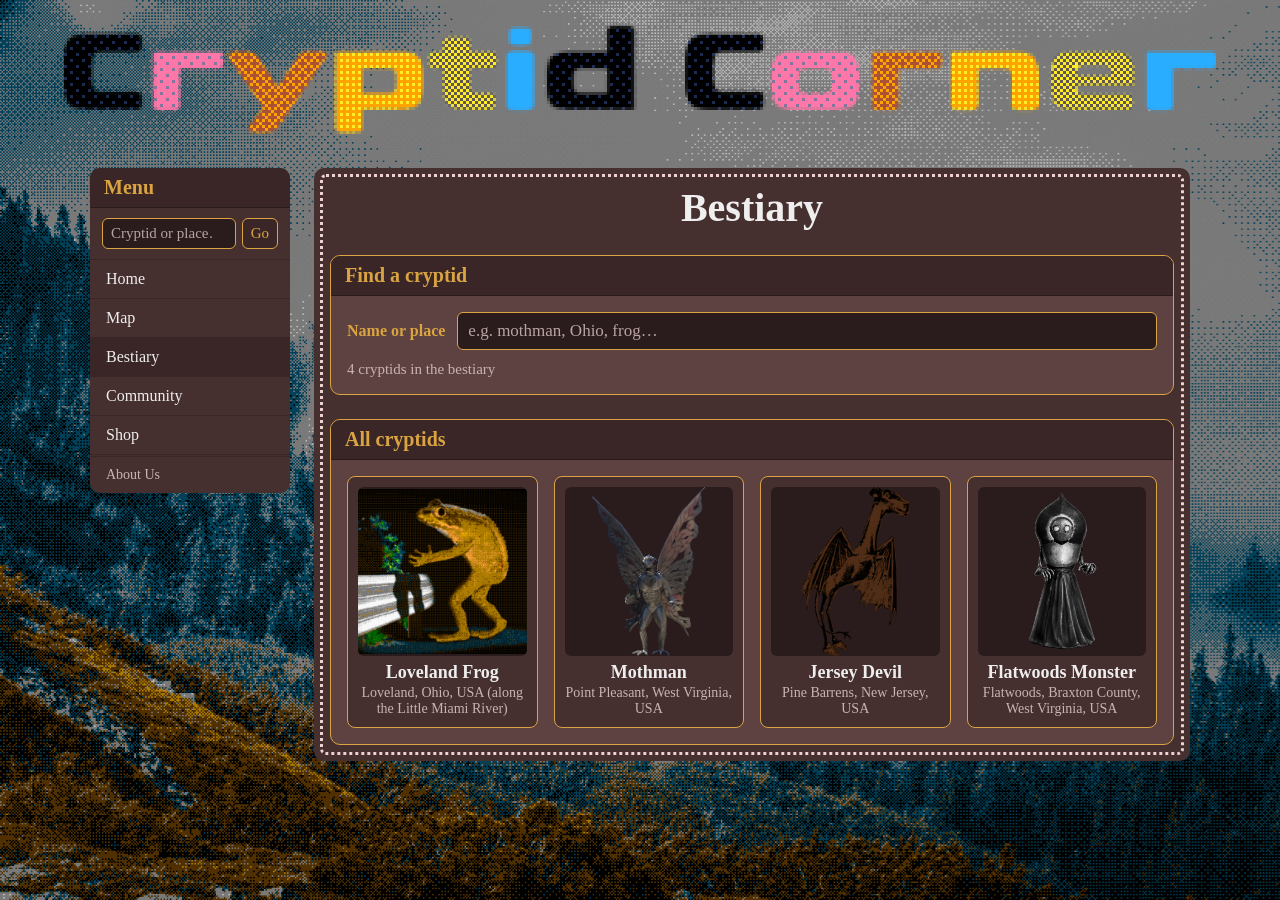
==== bestiary.html @ bfecae0f "Add bestiary, four-section menu with search, and favicon - Sidebar: search first, then Home, Map, Be" ====
<!DOCTYPE html>
<html lang="en">
<head>
  <meta charset="utf-8">
  <meta name="viewport" content="width=device-width, initial-scale=1">
  <title>Bestiary – Cryptid Corner</title>
  <link rel="stylesheet" href="css/style.css">
  <link rel="stylesheet" href="css/bestiary.css">
</head>
<body>

  <!-- Logo Box (links back home) -->
  <div class="logo">
    <a href="index.html"><img src="assets/CryptidCornerLogo.pixel-4bitcrip.png" alt="Cryptid Corner home"></a>
  </div>

  <div class="layout">

    <!-- ===== SIDEBAR (same on every page) ===== -->
    <nav class="sidebar window" aria-label="Main menu">
      <div class="window-bar"><h2>Menu</h2></div>
      <form class="side-search" action="bestiary.html" method="get" role="search">
        <label for="site-search" class="visually-hidden">Search cryptids or places</label>
        <input id="site-search" type="search" name="q" placeholder="Cryptid or place…">
        <button type="submit">Go</button>
      </form>
      <ul class="side-links">
        <li><a href="index.html">Home</a></li>
        <li><a href="#">Map</a></li>
        <li><a class="active" aria-current="page" href="bestiary.html">Bestiary</a></li>
        <li><a href="#">Community</a></li>
        <li><a href="#">Shop</a></li>
      </ul>
      <ul class="side-links side-links--minor">
        <li><a href="index.html#info">About Us</a></li>
      </ul>
    </nav>

    <div class="main-column">
      <main class="container window">
        <div class="window-body">

          <h1 class="page-title">Bestiary</h1>

          <!-- SEARCH -->
          <section class="section window">
            <div class="window-bar"><h2>Find a cryptid</h2></div>
            <div class="window-body">
              <form class="filter-bar" role="search" onsubmit="return false">
                <label for="bestiary-search">Name or place</label>
                <input id="bestiary-search" type="search" name="q" placeholder="e.g. mothman, Ohio, frog…" autocomplete="off">
              </form>
              <p id="bestiary-count" class="result-count" aria-live="polite"></p>
              <p id="bestiary-hint" class="search-hint" hidden>
                Searching by your location is coming with the Map. For now, try a state or country, like <em>West Virginia</em>.
              </p>
            </div>
          </section>

          <!-- RESULTS: cards are added by js/bestiary.js from js/cryptids.js -->
          <section class="section window">
            <div class="window-bar"><h2>All cryptids</h2></div>
            <div class="window-body">
              <div id="bestiary-grid" class="bestiary-grid"></div>
              <p id="bestiary-empty" class="empty-state" hidden>
                No cryptids match that search. Maybe it's still undiscovered…
              </p>
              <noscript><p>Please turn on JavaScript to see the bestiary.</p></noscript>
            </div>
          </section>

        </div>
      </main>
    </div>

  </div>

  <!-- ===== Java Scripts ===== -->
  <script src="js/cryptids.js"></script>
  <script src="js/bestiary.js"></script>

</body>
</html>
---- css/style.css ----
/* ---------- page ---------- */
body {
    background-image: url('../assets/pexels-raulling-34169628.pixel-8bit.png');
    background-color: #787878;
     background-repeat: no-repeat;
    background-attachment: fixed;
    background-size: cover;
    margin: 0;
    min-height: 100vh;
    display: flex;
    flex-direction: column;
    align-items: center;
    padding: 0;
}
html {
    scroll-behavior: smooth;
}

.logo {
    text-align: center;
    margin-bottom: 30px;
    margin-top: 20px;
}

.logo img {
    width: 1300px;
    max-width: 90%;
}

.gif-ad {
    display: flex;
    justify-content: center;
    margin: 20px 0 30px;
}

.gif-ad img {
    width: 600px;
    max-width: 90%;
}

/* sidebar on the left, everything else stacked on the right */
.layout {
    display: flex;
    gap: 24px;
    align-items: flex-start;   /* sidebar height follows its own content, not the whole page */
    width: 90%;
    max-width: 1100px;
}

.main-column {
    position: relative;        /* anchor point for the dangling image */
    flex: 1;
    min-width: 0;              /* stops wide content from pushing the layout out */
}

/* ---------- floating dangling image ---------- */
.dangling-image.jerseydevil {
    position: absolute;
    top: 36%;                                  /* sits right at the seam below the main box */
    left: 103%;
    transform: translate(-50%, -50%);        /* centers it and straddles the edge */
    z-index: 12;
    pointer-events: none;                    /* lets clicks pass through to what's underneath */
}
.dangling-image.jerseydevil img {
    width: 100px;
    display: block;
    transform-origin: bottom center;
    animation: swing 3s ease-in-out infinite;
}

.dangling-image.mothman {
    position: absolute;
    top: 61%;                                  /* sits right at the seam below the main box */
    left: -2%;
    transform: translate(-50%, -50%);        /* centers it and straddles the edge */
    z-index: 12;
    pointer-events: none;                    /* lets clicks pass through to what's underneath */
}
.dangling-image.mothman img {
    width: 120px;
    display: block;
    transform-origin: bottom center;
    animation: swing 3s ease-in-out infinite;
}

.dangling-image.flatwoodsmonster {
    position: absolute;
    top: 95%;                                  /* sits right at the seam below the main box */
    left: 103%;
    transform: translate(-50%, -50%);        /* centers it and straddles the edge */
    z-index: 12;
    pointer-events: none;                     
}
.dangling-image.flatwoodsmonster img {
    width: 120px;
    display: block;
    transform-origin: bottom center;
    animation: swing 3s ease-in-out infinite;
}

.dangling-image.confetti {
    position: absolute;
    top: 11%;                                  /* sits right at the seam below the main box */
    left: 74%;
    transform: translate(-50%, -50%);        /* centers it and straddles the edge */
    z-index: 12;
    pointer-events: none;                     
}
.dangling-image.confetti img {
    width: 190px;
    display: block;
}
.dangling-image.confetti2 {
    position: absolute;
    top: 19%;                                  /* sits right at the seam below the main box */
    left: 74%;
    transform: translate(-50%, -50%);        /* centers it and straddles the edge */
    z-index: 12;
    pointer-events: none;                     
}
.dangling-image.confetti2 img {
    width: 190px;
    display: block;
}

.dangling-image.confetti3 {
    position: absolute;
    top: 11%;                                  /* sits right at the seam below the main box */
    left: 28%;
    transform: translate(-50%, -50%);        /* centers it and straddles the edge */
    z-index: 12;
    pointer-events: none;                     
}
.dangling-image.confetti3 img {
    width: 190px;
    display: block;
}
.dangling-image.confetti4 {
    position: absolute;
    top: 19%;                                  /* sits right at the seam below the main box */
    left: 28%;
    transform: translate(-50%, -50%);        /* centers it and straddles the edge */
    z-index: 12;
    pointer-events: none;                     
}
.dangling-image.confetti4 img {
    width: 190px;
    display: block;
}


@keyframes swing {
    0%   { transform: rotate(-10deg); }
    50%  { transform: rotate(10deg); }
    100% { transform: rotate(-10deg); }
}

/* ---------- reusable window ---------- */
.window {
    position: relative;
    border-radius: 10px;
    overflow: hidden;
    background-color: #462f2f;
    color: #eee;
    text-align: left;
}
.container .window {border: 1px solid #d9a441; }  /* main box windows have light text */
.second-container .window {border: 1px solid #d9a441; }

.window-bar {
    padding: 8px 14px;
    background-color: #3a2626;
    border-bottom: 1px solid #2a1c1c;
}

.window-bar h2 {
    font-size: 20px;
    margin: 0;
    color: #d9a441;
}

.window-body { padding: 16px; }

/* a window inside a window gets a slightly lighter body */
.window .window { background-color: #5e4141; }

/* ---------- sidebar ---------- */
.sidebar {
    width: 200px;
    flex-shrink: 0;
    position: sticky;          /* stays in view as the whole right column scrolls */
    top: 40px;
    z-index: 1000;
}

.side-links { list-style: none; margin: 0; padding: 0; }

.side-links a {
    display: block;
    padding: 10px 16px;
    color: #eee;
    text-decoration: none;
    border-bottom: 1px solid #3a2626;
}

.side-links li:last-child a { border-bottom: 0; }
.side-links a:hover { background-color: #3a2626; color: #d9a441; }
.side-links a.active { background-color: #3a2626; }

/* ---------- main box ---------- */
.container {
    position: relative;
    width: 100%;
}

.page-title {
    margin: 0 0 24px;
    text-align: center;
    font-size: 40px;
}

/* ---------- reusable pieces ---------- */
.section { margin-bottom: 24px; }
.section:last-child { margin-bottom: 0; }

.card {
    position: relative;
    display: block;
    text-decoration: none;
    color: inherit;
}
.card img {
    display: block;
    width: 100%;
    aspect-ratio: 4 / 3;
    object-fit: fill;
    background: #2a1c1c;
}
.card span { display: block; margin-top: 6px; text-decoration: underline; }
.card:hover span { color: #d9a441; }

/* ---------- section 1: cryptid of the day ---------- */
.cotd .card { max-width: 400px; }
.cotd .window-bar h2 { font-size: 40px; }

/* ---------- section 2: boards ---------- */
.board-list { list-style: none; padding: 0; margin: 0; display: flex; flex-wrap: wrap; gap: 8px 20px; }
.board-list a { color: inherit; }
.board-list a:hover { color: #d9a441; }

/* ---------- section 3: popular threads ---------- */
.thread-grid { display: grid; grid-template-columns: repeat(auto-fill, minmax(180px, 1fr)); gap: 16px; }
.thread-grid .card span { text-decoration: none; text-align: center; }

/* ---------- optional: add class="centered" to any window ---------- */
.centered,
.centered .window-bar,
.centered .window-body { text-align: center; }

.centered .card { margin-left: auto; margin-right: auto; }
.centered .board-list { justify-content: center; }

/* ---------- second box ---------- */
.second-container {
    position: relative;
    width: 100%;
    margin-top: 24px;
    margin-bottom: 24px;
}

.second-container .page-title { color: #ffffff; }
.window-body p { font-size: 18px; line-height: 1.2; margin-top: 0; color: #efd0d0; }
.window-body p a { color: #d9a441; text-decoration: underline; }
.second.window{ background-color: #462f2f; }
.second.second-container .window-bar h2 { color: #d9a441; }

/* ---------- small screens: sidebar goes on top ---------- */
@media (max-width: 700px) {
    .layout { flex-direction: column; }
    .sidebar { width: 100%; position: static; }
}

.rgb-letter {
    transition: color 0.5s ease;
}

/* ---------- inner dotted border: main box and second box only ---------- */
.container::after,
.second-container::after {
    content: "";
    position: absolute;
    inset: 6px;
    border: 3px dotted #efd0d0;
    border-radius: 6px;
    pointer-events: none;
}
/* ---------- sidebar search ---------- */
.side-search {
    display: flex;
    gap: 6px;
    padding: 10px 12px;
    border-bottom: 1px solid #3a2626;
}
.side-search input,
.side-search button {
    font: inherit;
    font-size: 15px;
    padding: 6px 8px;
    border: 1px solid #d9a441;
    border-radius: 6px;
}
.side-search input {
    flex: 1;
    min-width: 0;              /* lets the box shrink inside the 200px sidebar */
    background-color: #2a1c1c;
    color: #eee;
}
.side-search input::placeholder { color: #b9a3a3; }
.side-search button {
    background-color: #3a2626;
    color: #d9a441;
    cursor: pointer;
}
.side-search button:hover { background-color: #d9a441; color: #2a1c1c; }

/* secondary links (About Us) sit under the main sections, smaller */
.side-links--minor { border-top: 3px double #3a2626; }
.side-links--minor a { font-size: 14px; color: #c9b3b3; }

/* visible keyboard focus everywhere */
a:focus-visible,
input:focus-visible,
button:focus-visible {
    outline: 2px solid #d9a441;
    outline-offset: 2px;
}

/* hides text visually but keeps it for screen readers */
.visually-hidden {
    position: absolute;
    width: 1px;
    height: 1px;
    margin: -1px;
    overflow: hidden;
    clip: rect(0 0 0 0);
    white-space: nowrap;
}
---- css/bestiary.css ----
/* =====================================================================
   BESTIARY STYLES (bestiary.html + cryptid.html)
   Loaded after css/style.css, so it reuses the same windows, colours
   and layout, and only adds what the bestiary needs.
   ===================================================================== */

/* ---------- bestiary list: search bar ---------- */
.filter-bar {
    display: flex;
    flex-wrap: wrap;
    gap: 8px 12px;
    align-items: center;
}
.filter-bar label { font-weight: bold; color: #d9a441; }
.filter-bar input {
    flex: 1 1 240px;
    font: inherit;
    font-size: 17px;
    padding: 8px 10px;
    border: 1px solid #d9a441;
    border-radius: 6px;
    background-color: #2a1c1c;
    color: #eee;
}
.filter-bar input::placeholder { color: #b9a3a3; }

.window-body .result-count { margin: 10px 0 0; font-size: 15px; color: #c9b3b3; }
.window-body .search-hint  { margin: 6px 0 0; font-size: 15px; }
.window-body .empty-state  { margin: 0; text-align: center; }

/* ---------- bestiary list: cards ---------- */
.bestiary-grid {
    display: grid;
    grid-template-columns: repeat(auto-fill, minmax(180px, 1fr));
    gap: 16px;
}
.bestiary-card {
    padding: 10px;
    text-align: center;
    background-color: #462f2f;
    border: 1px solid #d9a441;
    border-radius: 8px;
}
.bestiary-card:hover { border-color: #fff; }
.bestiary-card img {
    aspect-ratio: 1;
    object-fit: contain;       /* show the whole creature, no stretching */
    border-radius: 6px;
}
.bestiary-card .bestiary-name   { font-size: 18px; font-weight: bold; text-decoration: none; }
.bestiary-card .bestiary-region { margin-top: 2px; font-size: 14px; color: #c9b3b3; text-decoration: none; }

/* ---------- entry: title + at a glance ---------- */
.window-body .entry-aliases {
    margin: -14px 0 24px;
    text-align: center;
    font-style: italic;
}
.entry-glance {
    display: grid;
    grid-template-columns: minmax(0, 260px) 1fr;
    gap: 20px;
    align-items: start;
}
.entry-image {
    display: block;
    width: 100%;
    aspect-ratio: 1;
    object-fit: contain;
    background-color: #2a1c1c;
    border: 1px solid #d9a441;
    border-radius: 8px;
}
.entry-facts { margin: 0; display: grid; gap: 14px; }
.entry-facts dt {
    font-size: 13px;
    font-weight: bold;
    letter-spacing: 0.06em;
    text-transform: uppercase;
    color: #d9a441;
}
.entry-facts dd { margin: 2px 0 0; font-size: 18px; color: #efd0d0; }

/* evidence strength boxes */
.meter { display: inline-flex; gap: 3px; margin-right: 8px; vertical-align: -1px; }
.meter span { width: 14px; height: 14px; border: 1px solid #d9a441; }
.meter span.filled { background-color: #d9a441; }

/* ---------- entry: text lists ---------- */
.entry-subhead { margin: 18px 0 6px; font-size: 16px; color: #d9a441; }
.entry-list {
    margin: 0;
    padding-left: 22px;
    font-size: 17px;
    line-height: 1.4;
    color: #efd0d0;
}
.entry-list li + li { margin-top: 6px; }
.entry-list .muted  { color: #b9a3a3; font-style: italic; }

/* ---------- entry: claims with Folklore / Sighting / Evidence tags ---------- */
.window-body .claim-key { font-size: 15px; line-height: 2; }

.claim-tag {
    display: inline-block;
    padding: 1px 8px;
    border-radius: 999px;
    font-size: 12px;
    font-weight: bold;
    line-height: 1.6;
    letter-spacing: 0.05em;
    text-transform: uppercase;
    color: #1b1111;
}
.claim-tag[data-type="folklore"] { background-color: #c9a7ff; }
.claim-tag[data-type="sighting"] { background-color: #d9a441; }
.claim-tag[data-type="evidence"] { background-color: #8fd18f; }

.claim-list { list-style: none; margin: 0; padding: 0; display: grid; gap: 12px; }
.claim-list li {
    padding: 10px 12px;
    border-left: 4px solid;
    border-radius: 4px;
    background-color: #462f2f;
    font-size: 17px;
    line-height: 1.4;
    color: #efd0d0;
}
.claim-list li[data-type="folklore"] { border-left-color: #c9a7ff; }
.claim-list li[data-type="sighting"] { border-left-color: #d9a441; }
.claim-list li[data-type="evidence"] { border-left-color: #8fd18f; }
.claim-year { margin: 0 8px; font-weight: bold; color: #fff; }

/* ---------- entry: related gear ---------- */
.product-list { list-style: none; margin: 0; padding: 0; display: grid; gap: 10px; }
.product-list li {
    display: flex;
    flex-wrap: wrap;
    align-items: baseline;
    gap: 4px 10px;
    font-size: 17px;
    color: #efd0d0;
}
.product-list a { font-weight: bold; color: #d9a441; }
.product-tag {
    padding: 0 8px;
    border: 1px solid #c9b3b3;
    border-radius: 999px;
    font-size: 12px;
    color: #c9b3b3;
}
.product-tag.is-affiliate { border-color: #ffb3b3; color: #ffb3b3; }
.product-note { font-size: 15px; color: #c9b3b3; }

.window-body .entry-back { margin: 0; text-align: center; }

/* ---------- small screens: picture above the facts ---------- */
@media (max-width: 600px) {
    .entry-glance { grid-template-columns: 1fr; }
    .entry-image  { max-width: 280px; margin: 0 auto; }
}
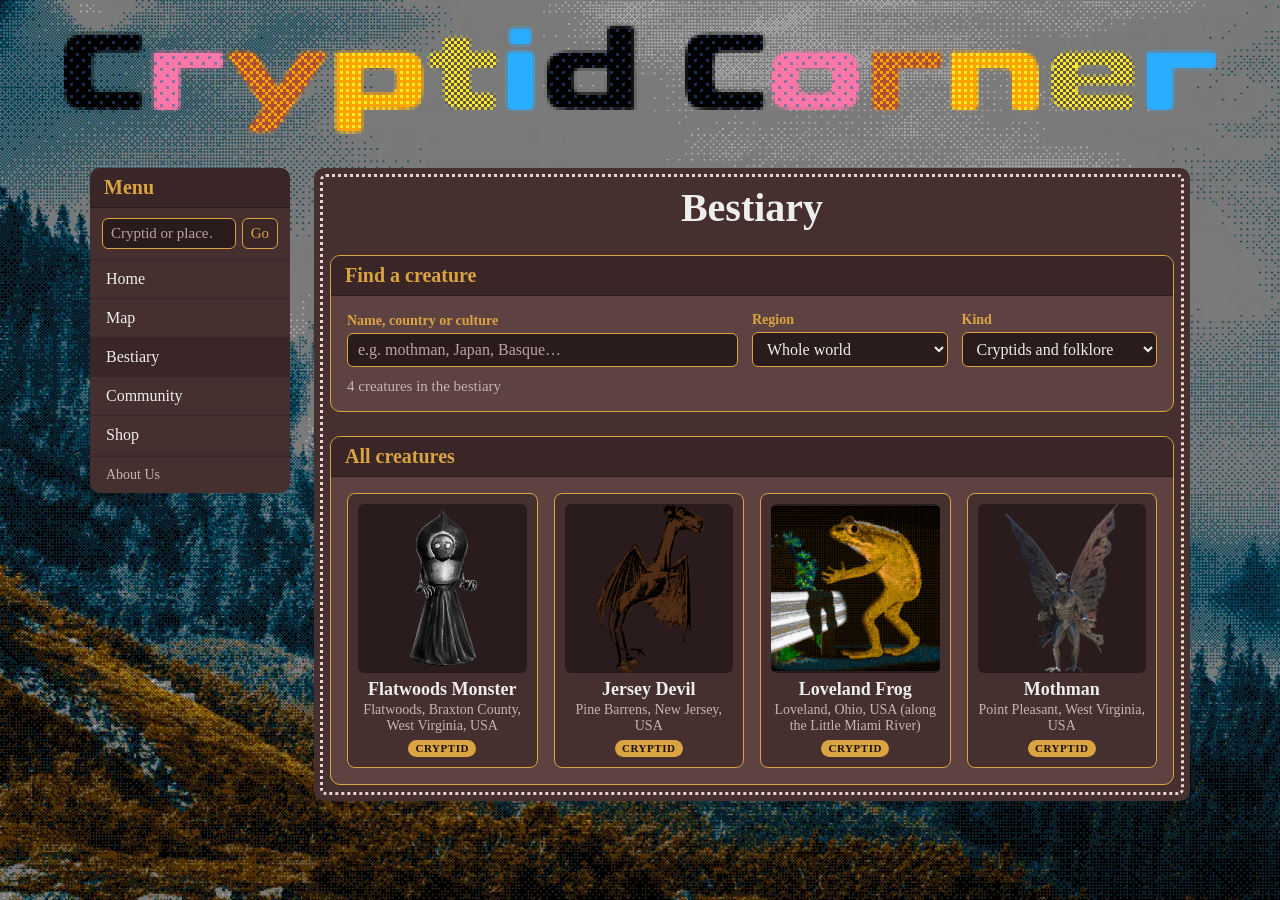
==== commit f55a8ead: "Add sightings map, faster home page and world bestiary support Home page speed: - Replace the 11 MB " ====
--- a/bestiary.html
+++ b/bestiary.html
@@ -4,6 +4,7 @@
   <meta charset="utf-8">
   <meta name="viewport" content="width=device-width, initial-scale=1">
   <title>Bestiary – Cryptid Corner</title>
+  <link rel="icon" type="image/svg+xml" href="assets/logoCryptidCorner.svg">
   <link rel="stylesheet" href="css/style.css">
   <link rel="stylesheet" href="css/bestiary.css">
 </head>
@@ -26,7 +27,7 @@
       </form>
       <ul class="side-links">
         <li><a href="index.html">Home</a></li>
-        <li><a href="#">Map</a></li>
+        <li><a href="map.html">Map</a></li>
         <li><a class="active" aria-current="page" href="bestiary.html">Bestiary</a></li>
         <li><a href="#">Community</a></li>
         <li><a href="#">Shop</a></li>
@@ -42,13 +43,26 @@
 
           <h1 class="page-title">Bestiary</h1>
 
-          <!-- SEARCH -->
+          <!-- SEARCH AND FILTERS -->
           <section class="section window">
-            <div class="window-bar"><h2>Find a cryptid</h2></div>
+            <div class="window-bar"><h2>Find a creature</h2></div>
             <div class="window-body">
               <form class="filter-bar" role="search" onsubmit="return false">
-                <label for="bestiary-search">Name or place</label>
-                <input id="bestiary-search" type="search" name="q" placeholder="e.g. mothman, Ohio, frog…" autocomplete="off">
+                <label class="filter-field filter-field--wide">Name, country or culture
+                  <input id="bestiary-search" type="search" name="q" placeholder="e.g. mothman, Japan, Basque…" autocomplete="off">
+                </label>
+                <label class="filter-field">Region
+                  <select id="bestiary-area" name="area">
+                    <option value="">Whole world</option>
+                  </select>
+                </label>
+                <label class="filter-field">Kind
+                  <select id="bestiary-kind" name="kind">
+                    <option value="">Cryptids and folklore</option>
+                    <option value="cryptid">Cryptids only</option>
+                    <option value="folklore">Folklore creatures only</option>
+                  </select>
+                </label>
               </form>
               <p id="bestiary-count" class="result-count" aria-live="polite"></p>
               <p id="bestiary-hint" class="search-hint" hidden>
@@ -57,13 +71,13 @@
             </div>
           </section>
 
-          <!-- RESULTS: cards are added by js/bestiary.js from js/cryptids.js -->
+          <!-- RESULTS: cards are added by js/bestiary.js from js/cryptids.js and js/world-cryptids.js -->
           <section class="section window">
-            <div class="window-bar"><h2>All cryptids</h2></div>
+            <div class="window-bar"><h2>All creatures</h2></div>
             <div class="window-body">
               <div id="bestiary-grid" class="bestiary-grid"></div>
               <p id="bestiary-empty" class="empty-state" hidden>
-                No cryptids match that search. Maybe it's still undiscovered…
+                No creatures match that search. Maybe it's still undiscovered…
               </p>
               <noscript><p>Please turn on JavaScript to see the bestiary.</p></noscript>
             </div>
@@ -77,6 +91,7 @@
 
   <!-- ===== Java Scripts ===== -->
   <script src="js/cryptids.js"></script>
+  <script src="js/world-cryptids.js"></script>
   <script src="js/bestiary.js"></script>
 
 </body>
--- a/css/style.css
+++ b/css/style.css
@@ -1,348 +1,367 @@
-/* ---------- page ---------- */
-body {
-    background-image: url('../assets/pexels-raulling-34169628.pixel-8bit.png');
-    background-color: #787878;
-     background-repeat: no-repeat;
-    background-attachment: fixed;
-    background-size: cover;
-    margin: 0;
-    min-height: 100vh;
-    display: flex;
-    flex-direction: column;
-    align-items: center;
-    padding: 0;
-}
-html {
-    scroll-behavior: smooth;
-}
-
-.logo {
-    text-align: center;
-    margin-bottom: 30px;
-    margin-top: 20px;
-}
-
-.logo img {
-    width: 1300px;
-    max-width: 90%;
-}
-
-.gif-ad {
-    display: flex;
-    justify-content: center;
-    margin: 20px 0 30px;
-}
-
-.gif-ad img {
-    width: 600px;
-    max-width: 90%;
-}
-
-/* sidebar on the left, everything else stacked on the right */
-.layout {
-    display: flex;
-    gap: 24px;
-    align-items: flex-start;   /* sidebar height follows its own content, not the whole page */
-    width: 90%;
-    max-width: 1100px;
-}
-
-.main-column {
-    position: relative;        /* anchor point for the dangling image */
-    flex: 1;
-    min-width: 0;              /* stops wide content from pushing the layout out */
-}
-
-/* ---------- floating dangling image ---------- */
-.dangling-image.jerseydevil {
-    position: absolute;
-    top: 36%;                                  /* sits right at the seam below the main box */
-    left: 103%;
-    transform: translate(-50%, -50%);        /* centers it and straddles the edge */
-    z-index: 12;
-    pointer-events: none;                    /* lets clicks pass through to what's underneath */
-}
-.dangling-image.jerseydevil img {
-    width: 100px;
-    display: block;
-    transform-origin: bottom center;
-    animation: swing 3s ease-in-out infinite;
-}
-
-.dangling-image.mothman {
-    position: absolute;
-    top: 61%;                                  /* sits right at the seam below the main box */
-    left: -2%;
-    transform: translate(-50%, -50%);        /* centers it and straddles the edge */
-    z-index: 12;
-    pointer-events: none;                    /* lets clicks pass through to what's underneath */
-}
-.dangling-image.mothman img {
-    width: 120px;
-    display: block;
-    transform-origin: bottom center;
-    animation: swing 3s ease-in-out infinite;
-}
-
-.dangling-image.flatwoodsmonster {
-    position: absolute;
-    top: 95%;                                  /* sits right at the seam below the main box */
-    left: 103%;
-    transform: translate(-50%, -50%);        /* centers it and straddles the edge */
-    z-index: 12;
-    pointer-events: none;                     
-}
-.dangling-image.flatwoodsmonster img {
-    width: 120px;
-    display: block;
-    transform-origin: bottom center;
-    animation: swing 3s ease-in-out infinite;
-}
-
-.dangling-image.confetti {
-    position: absolute;
-    top: 11%;                                  /* sits right at the seam below the main box */
-    left: 74%;
-    transform: translate(-50%, -50%);        /* centers it and straddles the edge */
-    z-index: 12;
-    pointer-events: none;                     
-}
-.dangling-image.confetti img {
-    width: 190px;
-    display: block;
-}
-.dangling-image.confetti2 {
-    position: absolute;
-    top: 19%;                                  /* sits right at the seam below the main box */
-    left: 74%;
-    transform: translate(-50%, -50%);        /* centers it and straddles the edge */
-    z-index: 12;
-    pointer-events: none;                     
-}
-.dangling-image.confetti2 img {
-    width: 190px;
-    display: block;
-}
-
-.dangling-image.confetti3 {
-    position: absolute;
-    top: 11%;                                  /* sits right at the seam below the main box */
-    left: 28%;
-    transform: translate(-50%, -50%);        /* centers it and straddles the edge */
-    z-index: 12;
-    pointer-events: none;                     
-}
-.dangling-image.confetti3 img {
-    width: 190px;
-    display: block;
-}
-.dangling-image.confetti4 {
-    position: absolute;
-    top: 19%;                                  /* sits right at the seam below the main box */
-    left: 28%;
-    transform: translate(-50%, -50%);        /* centers it and straddles the edge */
-    z-index: 12;
-    pointer-events: none;                     
-}
-.dangling-image.confetti4 img {
-    width: 190px;
-    display: block;
-}
-
-
-@keyframes swing {
-    0%   { transform: rotate(-10deg); }
-    50%  { transform: rotate(10deg); }
-    100% { transform: rotate(-10deg); }
-}
-
-/* ---------- reusable window ---------- */
-.window {
-    position: relative;
-    border-radius: 10px;
-    overflow: hidden;
-    background-color: #462f2f;
-    color: #eee;
-    text-align: left;
-}
-.container .window {border: 1px solid #d9a441; }  /* main box windows have light text */
-.second-container .window {border: 1px solid #d9a441; }
-
-.window-bar {
-    padding: 8px 14px;
-    background-color: #3a2626;
-    border-bottom: 1px solid #2a1c1c;
-}
-
-.window-bar h2 {
-    font-size: 20px;
-    margin: 0;
-    color: #d9a441;
-}
-
-.window-body { padding: 16px; }
-
-/* a window inside a window gets a slightly lighter body */
-.window .window { background-color: #5e4141; }
-
-/* ---------- sidebar ---------- */
-.sidebar {
-    width: 200px;
-    flex-shrink: 0;
-    position: sticky;          /* stays in view as the whole right column scrolls */
-    top: 40px;
-    z-index: 1000;
-}
-
-.side-links { list-style: none; margin: 0; padding: 0; }
-
-.side-links a {
-    display: block;
-    padding: 10px 16px;
-    color: #eee;
-    text-decoration: none;
-    border-bottom: 1px solid #3a2626;
-}
-
-.side-links li:last-child a { border-bottom: 0; }
-.side-links a:hover { background-color: #3a2626; color: #d9a441; }
-.side-links a.active { background-color: #3a2626; }
-
-/* ---------- main box ---------- */
-.container {
-    position: relative;
-    width: 100%;
-}
-
-.page-title {
-    margin: 0 0 24px;
-    text-align: center;
-    font-size: 40px;
-}
-
-/* ---------- reusable pieces ---------- */
-.section { margin-bottom: 24px; }
-.section:last-child { margin-bottom: 0; }
-
-.card {
-    position: relative;
-    display: block;
-    text-decoration: none;
-    color: inherit;
-}
-.card img {
-    display: block;
-    width: 100%;
-    aspect-ratio: 4 / 3;
-    object-fit: fill;
-    background: #2a1c1c;
-}
-.card span { display: block; margin-top: 6px; text-decoration: underline; }
-.card:hover span { color: #d9a441; }
-
-/* ---------- section 1: cryptid of the day ---------- */
-.cotd .card { max-width: 400px; }
-.cotd .window-bar h2 { font-size: 40px; }
-
-/* ---------- section 2: boards ---------- */
-.board-list { list-style: none; padding: 0; margin: 0; display: flex; flex-wrap: wrap; gap: 8px 20px; }
-.board-list a { color: inherit; }
-.board-list a:hover { color: #d9a441; }
-
-/* ---------- section 3: popular threads ---------- */
-.thread-grid { display: grid; grid-template-columns: repeat(auto-fill, minmax(180px, 1fr)); gap: 16px; }
-.thread-grid .card span { text-decoration: none; text-align: center; }
-
-/* ---------- optional: add class="centered" to any window ---------- */
-.centered,
-.centered .window-bar,
-.centered .window-body { text-align: center; }
-
-.centered .card { margin-left: auto; margin-right: auto; }
-.centered .board-list { justify-content: center; }
-
-/* ---------- second box ---------- */
-.second-container {
-    position: relative;
-    width: 100%;
-    margin-top: 24px;
-    margin-bottom: 24px;
-}
-
-.second-container .page-title { color: #ffffff; }
-.window-body p { font-size: 18px; line-height: 1.2; margin-top: 0; color: #efd0d0; }
-.window-body p a { color: #d9a441; text-decoration: underline; }
-.second.window{ background-color: #462f2f; }
-.second.second-container .window-bar h2 { color: #d9a441; }
-
-/* ---------- small screens: sidebar goes on top ---------- */
-@media (max-width: 700px) {
-    .layout { flex-direction: column; }
-    .sidebar { width: 100%; position: static; }
-}
-
-.rgb-letter {
-    transition: color 0.5s ease;
-}
-
-/* ---------- inner dotted border: main box and second box only ---------- */
-.container::after,
-.second-container::after {
-    content: "";
-    position: absolute;
-    inset: 6px;
-    border: 3px dotted #efd0d0;
-    border-radius: 6px;
-    pointer-events: none;
-}
-/* ---------- sidebar search ---------- */
-.side-search {
-    display: flex;
-    gap: 6px;
-    padding: 10px 12px;
-    border-bottom: 1px solid #3a2626;
-}
-.side-search input,
-.side-search button {
-    font: inherit;
-    font-size: 15px;
-    padding: 6px 8px;
-    border: 1px solid #d9a441;
-    border-radius: 6px;
-}
-.side-search input {
-    flex: 1;
-    min-width: 0;              /* lets the box shrink inside the 200px sidebar */
-    background-color: #2a1c1c;
-    color: #eee;
-}
-.side-search input::placeholder { color: #b9a3a3; }
-.side-search button {
-    background-color: #3a2626;
-    color: #d9a441;
-    cursor: pointer;
-}
-.side-search button:hover { background-color: #d9a441; color: #2a1c1c; }
-
-/* secondary links (About Us) sit under the main sections, smaller */
-.side-links--minor { border-top: 3px double #3a2626; }
-.side-links--minor a { font-size: 14px; color: #c9b3b3; }
-
-/* visible keyboard focus everywhere */
-a:focus-visible,
-input:focus-visible,
-button:focus-visible {
-    outline: 2px solid #d9a441;
-    outline-offset: 2px;
-}
-
-/* hides text visually but keeps it for screen readers */
-.visually-hidden {
-    position: absolute;
-    width: 1px;
-    height: 1px;
-    margin: -1px;
-    overflow: hidden;
-    clip: rect(0 0 0 0);
-    white-space: nowrap;
-}
+/* ---------- page ---------- */
+body {
+    background-image: url('../assets/background.webp');
+    background-color: #787878;
+     background-repeat: no-repeat;
+    background-attachment: fixed;
+    background-size: cover;
+    margin: 0;
+    min-height: 100vh;
+    display: flex;
+    flex-direction: column;
+    align-items: center;
+    padding: 0;
+}
+html {
+    scroll-behavior: smooth;
+}
+
+.logo {
+    text-align: center;
+    margin-bottom: 30px;
+    margin-top: 20px;
+}
+
+.logo img {
+    width: 1300px;
+    max-width: 90%;
+}
+
+.gif-ad {
+    display: flex;
+    justify-content: center;
+    margin: 20px 0 30px;
+}
+
+.gif-ad img,
+.gif-ad video {
+    display: block;
+    width: 600px;
+    max-width: 100%;
+}
+.gif-ad a { max-width: 90%; }
+
+/* sidebar on the left, everything else stacked on the right */
+.layout {
+    display: flex;
+    gap: 24px;
+    align-items: flex-start;   /* sidebar height follows its own content, not the whole page */
+    width: 90%;
+    max-width: 1100px;
+}
+
+.main-column {
+    position: relative;        /* anchor point for the dangling image */
+    flex: 1;
+    min-width: 0;              /* stops wide content from pushing the layout out */
+}
+
+/* ---------- floating dangling image ---------- */
+.dangling-image.jerseydevil {
+    position: absolute;
+    top: 36%;                                  /* sits right at the seam below the main box */
+    left: 103%;
+    transform: translate(-50%, -50%);        /* centers it and straddles the edge */
+    z-index: 12;
+    pointer-events: none;                    /* lets clicks pass through to what's underneath */
+}
+.dangling-image.jerseydevil img {
+    width: 100px;
+    display: block;
+    transform-origin: bottom center;
+    animation: swing 3s ease-in-out infinite;
+}
+
+.dangling-image.mothman {
+    position: absolute;
+    top: 61%;                                  /* sits right at the seam below the main box */
+    left: -2%;
+    transform: translate(-50%, -50%);        /* centers it and straddles the edge */
+    z-index: 12;
+    pointer-events: none;                    /* lets clicks pass through to what's underneath */
+}
+.dangling-image.mothman img {
+    width: 120px;
+    display: block;
+    transform-origin: bottom center;
+    animation: swing 3s ease-in-out infinite;
+}
+
+.dangling-image.flatwoodsmonster {
+    position: absolute;
+    top: 95%;                                  /* sits right at the seam below the main box */
+    left: 103%;
+    transform: translate(-50%, -50%);        /* centers it and straddles the edge */
+    z-index: 12;
+    pointer-events: none;                     
+}
+.dangling-image.flatwoodsmonster img {
+    width: 120px;
+    display: block;
+    transform-origin: bottom center;
+    animation: swing 3s ease-in-out infinite;
+}
+
+.dangling-image.confetti {
+    position: absolute;
+    top: 11%;                                  /* sits right at the seam below the main box */
+    left: 74%;
+    transform: translate(-50%, -50%);        /* centers it and straddles the edge */
+    z-index: 12;
+    pointer-events: none;                     
+}
+.dangling-image.confetti img {
+    width: 190px;
+    display: block;
+}
+.dangling-image.confetti2 {
+    position: absolute;
+    top: 19%;                                  /* sits right at the seam below the main box */
+    left: 74%;
+    transform: translate(-50%, -50%);        /* centers it and straddles the edge */
+    z-index: 12;
+    pointer-events: none;                     
+}
+.dangling-image.confetti2 img {
+    width: 190px;
+    display: block;
+}
+
+.dangling-image.confetti3 {
+    position: absolute;
+    top: 11%;                                  /* sits right at the seam below the main box */
+    left: 28%;
+    transform: translate(-50%, -50%);        /* centers it and straddles the edge */
+    z-index: 12;
+    pointer-events: none;                     
+}
+.dangling-image.confetti3 img {
+    width: 190px;
+    display: block;
+}
+.dangling-image.confetti4 {
+    position: absolute;
+    top: 19%;                                  /* sits right at the seam below the main box */
+    left: 28%;
+    transform: translate(-50%, -50%);        /* centers it and straddles the edge */
+    z-index: 12;
+    pointer-events: none;                     
+}
+.dangling-image.confetti4 img {
+    width: 190px;
+    display: block;
+}
+
+
+@keyframes swing {
+    0%   { transform: rotate(-10deg); }
+    50%  { transform: rotate(10deg); }
+    100% { transform: rotate(-10deg); }
+}
+
+/* ---------- reusable window ---------- */
+.window {
+    position: relative;
+    border-radius: 10px;
+    overflow: hidden;
+    background-color: #462f2f;
+    color: #eee;
+    text-align: left;
+}
+.container .window {border: 1px solid #d9a441; }  /* main box windows have light text */
+.second-container .window {border: 1px solid #d9a441; }
+
+.window-bar {
+    padding: 8px 14px;
+    background-color: #3a2626;
+    border-bottom: 1px solid #2a1c1c;
+}
+
+.window-bar h2 {
+    font-size: 20px;
+    margin: 0;
+    color: #d9a441;
+}
+
+.window-body { padding: 16px; }
+
+/* a window inside a window gets a slightly lighter body */
+.window .window { background-color: #5e4141; }
+
+/* ---------- sidebar ---------- */
+.sidebar {
+    width: 200px;
+    flex-shrink: 0;
+    position: sticky;          /* stays in view as the whole right column scrolls */
+    top: 40px;
+    z-index: 1000;
+}
+
+.side-links { list-style: none; margin: 0; padding: 0; }
+
+.side-links a {
+    display: block;
+    padding: 10px 16px;
+    color: #eee;
+    text-decoration: none;
+    border-bottom: 1px solid #3a2626;
+}
+
+.side-links li:last-child a { border-bottom: 0; }
+.side-links a:hover { background-color: #3a2626; color: #d9a441; }
+.side-links a.active { background-color: #3a2626; }
+
+/* ---------- main box ---------- */
+.container {
+    position: relative;
+    width: 100%;
+}
+
+.page-title {
+    margin: 0 0 24px;
+    text-align: center;
+    font-size: 40px;
+}
+
+/* ---------- reusable pieces ---------- */
+.section { margin-bottom: 24px; }
+.section:last-child { margin-bottom: 0; }
+
+.card {
+    position: relative;
+    display: block;
+    text-decoration: none;
+    color: inherit;
+}
+.card img {
+    display: block;
+    width: 100%;
+    aspect-ratio: 4 / 3;
+    object-fit: fill;
+    background: #2a1c1c;
+}
+.card span { display: block; margin-top: 6px; text-decoration: underline; }
+.card:hover span { color: #d9a441; }
+
+/* ---------- section 1: cryptid of the day ---------- */
+.cotd .card { max-width: 400px; }
+.cotd .window-bar h2 { font-size: 40px; }
+
+/* ---------- section 2: boards ---------- */
+.board-list { list-style: none; padding: 0; margin: 0; display: flex; flex-wrap: wrap; gap: 8px 20px; }
+.board-list a { color: inherit; }
+.board-list a:hover { color: #d9a441; }
+
+/* ---------- section 3: popular threads ---------- */
+.thread-grid { display: grid; grid-template-columns: repeat(auto-fill, minmax(180px, 1fr)); gap: 16px; }
+.thread-grid .card span { text-decoration: none; text-align: center; }
+
+/* ---------- optional: add class="centered" to any window ---------- */
+.centered,
+.centered .window-bar,
+.centered .window-body { text-align: center; }
+
+.centered .card { margin-left: auto; margin-right: auto; }
+.centered .board-list { justify-content: center; }
+
+/* ---------- second box ---------- */
+.second-container {
+    position: relative;
+    width: 100%;
+    margin-top: 24px;
+    margin-bottom: 24px;
+}
+
+.second-container .page-title { color: #ffffff; }
+.window-body p { font-size: 18px; line-height: 1.2; margin-top: 0; color: #efd0d0; }
+.window-body p a { color: #d9a441; text-decoration: underline; }
+.second.window{ background-color: #462f2f; }
+.second.second-container .window-bar h2 { color: #d9a441; }
+
+/* ---------- small screens: sidebar goes on top ---------- */
+@media (max-width: 700px) {
+    .layout { flex-direction: column; }
+    .sidebar { width: 100%; position: static; }
+}
+
+.rgb-letter {
+    transition: color 0.5s ease;
+}
+
+/* ---------- inner dotted border: main box and second box only ---------- */
+.container::after,
+.second-container::after {
+    content: "";
+    position: absolute;
+    inset: 6px;
+    border: 3px dotted #efd0d0;
+    border-radius: 6px;
+    pointer-events: none;
+}
+/* ---------- sidebar search ---------- */
+.side-search {
+    display: flex;
+    gap: 6px;
+    padding: 10px 12px;
+    border-bottom: 1px solid #3a2626;
+}
+.side-search input,
+.side-search button {
+    font: inherit;
+    font-size: 15px;
+    padding: 6px 8px;
+    border: 1px solid #d9a441;
+    border-radius: 6px;
+}
+.side-search input {
+    flex: 1;
+    min-width: 0;              /* lets the box shrink inside the 200px sidebar */
+    background-color: #2a1c1c;
+    color: #eee;
+}
+.side-search input::placeholder { color: #b9a3a3; }
+.side-search button {
+    background-color: #3a2626;
+    color: #d9a441;
+    cursor: pointer;
+}
+.side-search button:hover { background-color: #d9a441; color: #2a1c1c; }
+
+/* secondary links (About Us) sit under the main sections, smaller */
+.side-links--minor { border-top: 3px double #3a2626; }
+.side-links--minor a { font-size: 14px; color: #c9b3b3; }
+
+/* visible keyboard focus everywhere */
+a:focus-visible,
+input:focus-visible,
+button:focus-visible {
+    outline: 2px solid #d9a441;
+    outline-offset: 2px;
+}
+
+/* hides text visually but keeps it for screen readers */
+.visually-hidden {
+    position: absolute;
+    width: 1px;
+    height: 1px;
+    margin: -1px;
+    overflow: hidden;
+    clip: rect(0 0 0 0);
+    white-space: nowrap;
+}
+
+/* ---------- Cryptid / Folklore tags (bestiary cards, entries and map popups) ---------- */
+.kind-tag {
+    display: inline-block;
+    padding: 0 7px;
+    border-radius: 999px;
+    font-size: 11px;
+    font-weight: bold;
+    letter-spacing: 0.05em;
+    line-height: 1.6;
+    text-transform: uppercase;
+    vertical-align: 1px;
+    color: #1b1111;
+}
+.kind-tag--cryptid  { background-color: #d9a441; }
+.kind-tag--folklore { background-color: #c9a7ff; }
--- a/css/bestiary.css
+++ b/css/bestiary.css
@@ -4,25 +4,37 @@
    and layout, and only adds what the bestiary needs.
    ===================================================================== */
 
-/* ---------- bestiary list: search bar ---------- */
+/* ---------- bestiary list: search and filters ---------- */
 .filter-bar {
+    display: grid;
+    grid-template-columns: minmax(0, 2fr) minmax(0, 1fr) minmax(0, 1fr);
+    gap: 10px 14px;
+    align-items: end;
+}
+.filter-field {
     display: flex;
-    flex-wrap: wrap;
-    gap: 8px 12px;
-    align-items: center;
-}
-.filter-bar label { font-weight: bold; color: #d9a441; }
-.filter-bar input {
-    flex: 1 1 240px;
+    flex-direction: column;
+    gap: 4px;
+    font-size: 14px;
+    font-weight: bold;
+    color: #d9a441;
+}
+.filter-bar input,
+.filter-bar select {
     font: inherit;
-    font-size: 17px;
-    padding: 8px 10px;
+    font-size: 16px;
+    font-weight: normal;
+    padding: 7px 10px;
     border: 1px solid #d9a441;
     border-radius: 6px;
     background-color: #2a1c1c;
     color: #eee;
 }
 .filter-bar input::placeholder { color: #b9a3a3; }
+.filter-bar select:focus-visible { outline: 2px solid #d9a441; outline-offset: 2px; }
+@media (max-width: 600px) {
+    .filter-bar { grid-template-columns: 1fr; }
+}
 
 .window-body .result-count { margin: 10px 0 0; font-size: 15px; color: #c9b3b3; }
 .window-body .search-hint  { margin: 6px 0 0; font-size: 15px; }
@@ -49,6 +61,9 @@
 }
 .bestiary-card .bestiary-name   { font-size: 18px; font-weight: bold; text-decoration: none; }
 .bestiary-card .bestiary-region { margin-top: 2px; font-size: 14px; color: #c9b3b3; text-decoration: none; }
+.bestiary-card .kind-tag        { display: inline-block; margin-top: 6px; text-decoration: none; }
+.bestiary-card:hover .kind-tag  { color: #1b1111; }
+.bestiary-card img.is-placeholder { padding: 22%; }   /* "no picture yet" icon, smaller */
 
 /* ---------- entry: title + at a glance ---------- */
 .window-body .entry-aliases {
@@ -62,14 +77,37 @@
     gap: 20px;
     align-items: start;
 }
+.entry-figure { margin: 0; }
 .entry-image {
     display: block;
+    box-sizing: border-box;
     width: 100%;
     aspect-ratio: 1;
     object-fit: contain;
     background-color: #2a1c1c;
     border: 1px solid #d9a441;
     border-radius: 8px;
+}
+.entry-image.is-placeholder { padding: 28%; }
+/* picture credit (artist, licence, source) under Wikipedia pictures */
+.entry-credit {
+    margin-top: 6px;
+    font-size: 12px;
+    line-height: 1.4;
+    color: #c9b3b3;
+    overflow-wrap: anywhere;
+}
+.entry-credit a { color: #d9a441; }
+/* "Description from Wikipedia (CC BY-SA 4.0)" and the short-entry note */
+.window-body .entry-source { margin: 10px 0 0; font-size: 14px; color: #c9b3b3; }
+.window-body .entry-note {
+    margin: 12px 0 0;
+    padding: 8px 12px;
+    border-left: 4px solid #c9a7ff;
+    border-radius: 4px;
+    background-color: #462f2f;
+    font-size: 15px;
+    color: #efd0d0;
 }
 .entry-facts { margin: 0; display: grid; gap: 14px; }
 .entry-facts dt {
@@ -131,6 +169,8 @@
 .claim-list li[data-type="evidence"] { border-left-color: #8fd18f; }
 .claim-year { margin: 0 8px; font-weight: bold; color: #fff; }
 
+.window-body .entry-map-link { margin: 14px 0 0; font-size: 16px; }
+
 /* ---------- entry: related gear ---------- */
 .product-list { list-style: none; margin: 0; padding: 0; display: grid; gap: 10px; }
 .product-list li {
